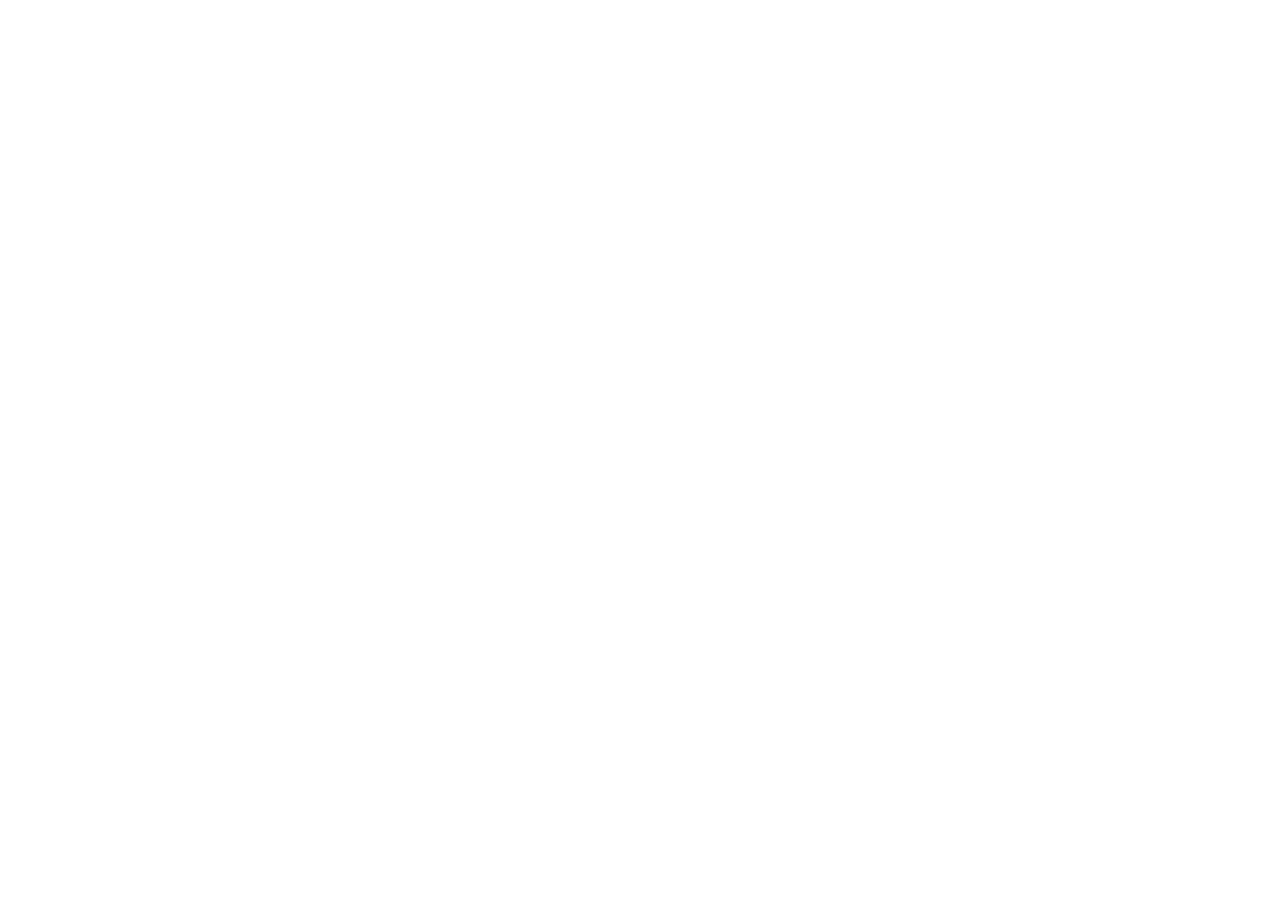
==== index.html @ 165d09b7 "firstCommit" ====
<!DOCTYPE html>
<html lang="en">
  <head>
    <meta charset="utf-8" />
    <meta
      name="viewport"
      content="width=device-width, initial-scale=1,
  maximum-scale=5"
    />

    <link rel="icon" href="devchallenges.png" />

    <link
      rel="shortcut icon"
      type="image/x-icon"
      href="https://devchallenges.io/"
    />

    <link
      href="https://fonts.googleapis.com/css2?family=Poppins:wght@400;500&display=swap"
      rel="stylesheet"
    />

    <title>Devchallenges</title>

    <style>
    
    </style>
  </head>
  <body>
   
  </body>
</html>
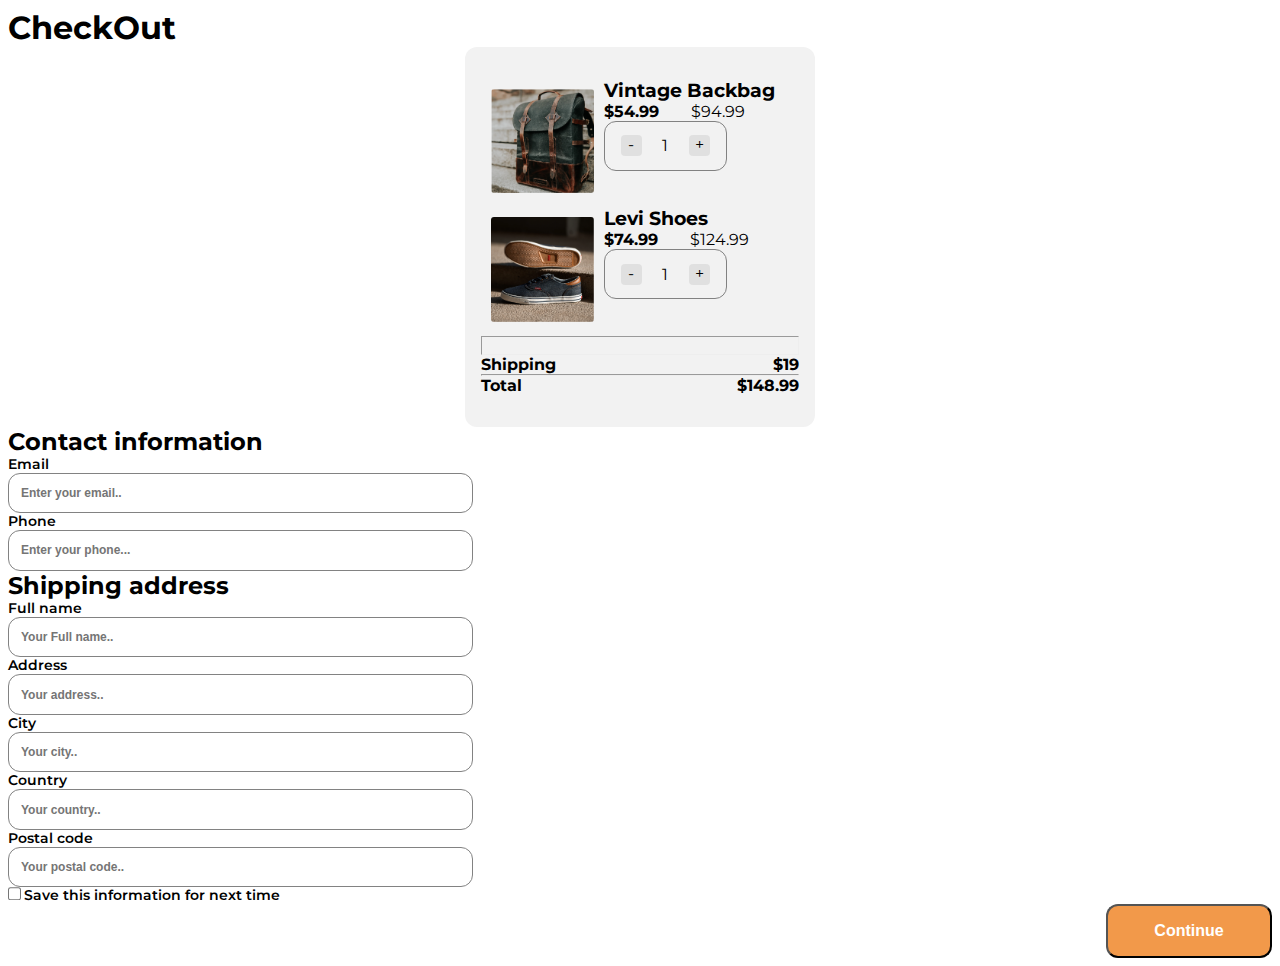
==== commit 0b12fa74: "mid" ====
--- a/index.html
+++ b/index.html
@@ -1,33 +1,266 @@
 <!DOCTYPE html>
 <html lang="en">
-  <head>
-    <meta charset="utf-8" />
-    <meta
-      name="viewport"
-      content="width=device-width, initial-scale=1,
-  maximum-scale=5"
-    />
-
-    <link rel="icon" href="devchallenges.png" />
-
-    <link
-      rel="shortcut icon"
-      type="image/x-icon"
-      href="https://devchallenges.io/"
-    />
-
-    <link
-      href="https://fonts.googleapis.com/css2?family=Poppins:wght@400;500&display=swap"
-      rel="stylesheet"
-    />
-
-    <title>Devchallenges</title>
-
-    <style>
+
+<head>
+  <meta charset="utf-8" />
+  <meta name="viewport" content="width=device-width, initial-scale=1,
+  maximum-scale=5" />
+
+  <link rel="icon" href="devchallenges.png" />
+
+  <link rel="shortcut icon" type="image/x-icon" href="https://devchallenges.io/" />
+
+  <link href="https://fonts.googleapis.com/css2?family=Poppins:wght@400;500&display=swap" rel="stylesheet" />
+  <script src="https://cdn.jsdelivr.net/npm/bootstrap@5.2.3/dist/js/bootstrap.min.js"
+    integrity="sha384-cuYeSxntonz0PPNlHhBs68uyIAVpIIOZZ5JqeqvYYIcEL727kskC66kF92t6Xl2V"
+    crossorigin="anonymous"></script>
+  <link rel="stylesheet" href="https://cdn.jsdelivr.net/npm/bootstrap@5.2.3/dist/css/bootstrap.min.css"
+    integrity="sha384-rbsA2VBKQhggwzxH7pPCaAqO46MgnOM80zW1RWuH61DGLwZJEdK2Kadq2F9CUG65" crossorigin="anonymous" />
+
+    <link rel="preconnect" href="https://fonts.googleapis.com">
+    <link rel="preconnect" href="https://fonts.gstatic.com" crossorigin>
+    <link href="https://fonts.googleapis.com/css2?family=Montserrat:ital,wght@0,100;0,200;0,300;0,400;0,500;0,600;0,700;0,800;0,900;1,100;1,200;1,300;1,400;1,500;1,600;1,700;1,800;1,900&display=swap" rel="stylesheet">
+  <title>Devchallenges</title>
+
+  <style>
+    * {
+      box-sizing: border-box;
+      margin: 0;
+      padding: 0;
+    }
+
+    body {
+      font-family: "Montserrat", sans-serif;
+      margin: 0.5rem;
+    }
+
+    .shoppingCart {
+      display: flex;
+      flex-direction: column;
+      max-width: 350px;
+      /* max-height: 489px; */
+      width: 100%;
+      margin-inline: auto;
+      background: #f2f2f2;
+      border-radius: 12px;
+
+      padding: 2rem 1rem;
+    }
+
+    .product {
+      display: inherit;
+    }
+
+    .img {
+      
+    }
     
-    </style>
-  </head>
-  <body>
-   
-  </body>
-</html>
+    .img img {
+      
+    
+      max-height: 124.32px;
+      border-radius: 13px;
+    
+     
+      padding:  10px;
+
+      /* width: 100%; */
+      
+    }
+    .prices {
+      display: flex;
+      gap: 2em;
+    }
+    .amount {
+      display: flex;
+      justify-content: space-between;
+      align-items: center;
+      width: 122.8px;
+      height: 49.86px;
+      padding: 0 1em ;
+      border: 1px solid #828282;
+      border-radius: 12px;
+    }
+    .op{
+      text-align: center;
+      width: 21px;
+      height: 21px;
+      background: #E0E0E0;
+      border-radius: 4px;
+    }
+
+    .bill {
+      display: grid;
+      grid-template-rows: repeat(2, 1fr);
+    }
+
+    .bill div{
+      display: flex;
+      justify-content: space-between;
+    }
+
+    .form {
+      display: flex;
+      flex-direction: column;
+    }
+
+    .formV {
+      display: flex;
+      flex-direction: column;
+    }
+
+    .inputText {
+      max-width:  465px;
+      max-height: 56px;
+      width: 100%;
+      height: 40.56px;
+      padding: 1em;
+      border: 1px solid #828282;
+      border-radius: 12px;
+
+      font-style: normal;
+      font-weight: 600;
+      font-size: 12px;
+      line-height: 15px;
+      color: #828282;
+    }
+
+    label {
+      font-style: normal;
+      font-weight: 600;
+      font-size: 14px;
+      line-height: 17px;
+      color: #000000;
+      transform: rotate(-0.02deg);
+    }
+
+    .checkB {
+      display: block;
+      font-style: normal;
+      font-weight: 600;
+      font-size: 12px;
+      line-height: 15px;
+      color: #4f4f4f;
+      transform: rotate(-0.02deg);
+    }
+
+    .submit {
+      float: right;
+      width: 166px;
+      height: 54px;
+
+      background: #f2994a;
+      border-radius: 12px;
+
+      font-style: normal;
+      font-weight: 600;
+      font-size: 16px;
+      line-height: 20px;
+
+      color: #ffffff;
+    }
+  </style>
+</head>
+
+<body>
+  <header>
+    <h1>CheckOut</h1>
+  </header>
+
+  <main>
+    <div class="shoppingCart">
+      <div class="product">
+        <div class="img"><img src="./photo1.png" alt="" /></div>
+        <div class="accountD">
+          <h3>Vintage Backbag</h3>
+          <div class="prices">
+            <strong class="descountPrice">$54.99</strong>
+            <p class="netPrice">$94.99</p>
+          </div>
+          <div class="amount">
+            <div class="op">-</div>
+            <div class="amnt">1</div>
+            <div class="op">+</div>
+          </div>
+        </div>
+      </div>
+      <div class="product">
+        <div class="img">
+          <img src="./photo2.png" alt="" />
+        </div>
+        <div class="accountD">
+          <h3>Levi Shoes</h3>
+          <div class="prices">
+            <strong class="descountPrice">$74.99</strong>
+            <p class="netPrice">$124.99</p>
+          </div>
+          <div class="amount">
+            <div class="op">-</div>
+            <div class="amnt">1</div>
+            <div class="op">+</div>
+          </div>
+        </div>
+      </div>
+      <div class="bill">
+        <hr>
+        <div>
+          <strong>Shipping</strong>
+          <strong>$19</strong>
+        </div>
+        <hr>
+        <div>
+          <strong>Total</strong>
+          <strong>$148.99</strong>
+        </div>
+      </div>
+    </div>
+
+    <div class="form">
+      <h2>Contact information</h2>
+
+      <form action="">
+        <p class="formV">
+          <label for="email">Email</label>
+          <input class="inputText" type="email" name="email" placeholder="Enter your email.." />
+        </p>
+
+        <p class="formV">
+          <label for="phoneNumber">Phone</label>
+          <input class="inputText" type="text" name="phoneNumber" placeholder="Enter your phone..." />
+        </p>
+
+        <h2>Shipping address</h2>
+        <p class="formV">
+          <label for="fullName">Full name</label><input class="inputText" type="text" name="fullName"
+            placeholder="Your Full name.." />
+        </p>
+        <p class="formV">
+          <label for="address">Address</label><input class="inputText" type="text" name="address"
+            placeholder="Your address.." />
+        </p>
+        <p class="formV">
+          <label for="city">City</label><input class="inputText" type="text" name="city" placeholder="Your city.." />
+        </p>
+        <p class="formV">
+          <label for="country">Country</label>
+          <input class="inputText" type="text" name="country" placeholder="Your country.." />
+        </p>
+        <p class="formV">
+          <label for="postal code">Postal code</label>
+          <input class="inputText" type="text" name="postal code" placeholder="Your postal code.." />
+        </p>
+
+        <p class="checkB">
+          <input type="checkbox" id="checkbox" name="checkbox" class="chekc" />
+          <label for="checkbox">Save this information for next time</label>
+        </p>
+
+        <button type="submit" class="submit">Continue</button>
+      </form>
+    </div>
+  </main>
+
+  <footer></footer>
+</body>
+
+</html>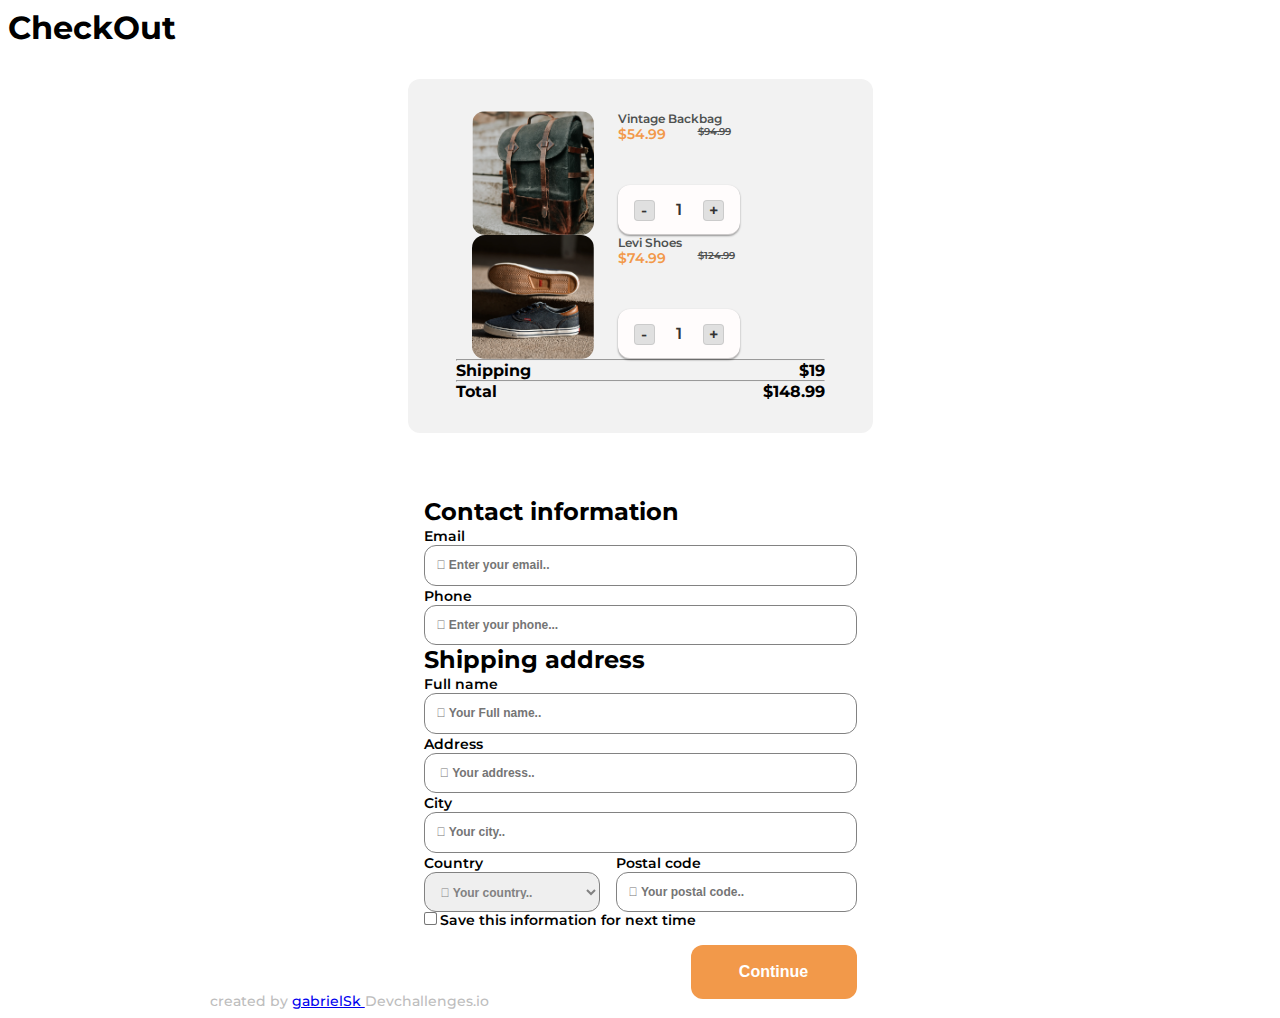
==== commit 87c45c34: "lastCommit" ====
--- a/index.html
+++ b/index.html
@@ -1,266 +1,529 @@
 <!DOCTYPE html>
 <html lang="en">
-
-<head>
-  <meta charset="utf-8" />
-  <meta name="viewport" content="width=device-width, initial-scale=1,
-  maximum-scale=5" />
-
-  <link rel="icon" href="devchallenges.png" />
-
-  <link rel="shortcut icon" type="image/x-icon" href="https://devchallenges.io/" />
-
-  <link href="https://fonts.googleapis.com/css2?family=Poppins:wght@400;500&display=swap" rel="stylesheet" />
-  <script src="https://cdn.jsdelivr.net/npm/bootstrap@5.2.3/dist/js/bootstrap.min.js"
-    integrity="sha384-cuYeSxntonz0PPNlHhBs68uyIAVpIIOZZ5JqeqvYYIcEL727kskC66kF92t6Xl2V"
-    crossorigin="anonymous"></script>
-  <link rel="stylesheet" href="https://cdn.jsdelivr.net/npm/bootstrap@5.2.3/dist/css/bootstrap.min.css"
-    integrity="sha384-rbsA2VBKQhggwzxH7pPCaAqO46MgnOM80zW1RWuH61DGLwZJEdK2Kadq2F9CUG65" crossorigin="anonymous" />
-
-    <link rel="preconnect" href="https://fonts.googleapis.com">
-    <link rel="preconnect" href="https://fonts.gstatic.com" crossorigin>
-    <link href="https://fonts.googleapis.com/css2?family=Montserrat:ital,wght@0,100;0,200;0,300;0,400;0,500;0,600;0,700;0,800;0,900;1,100;1,200;1,300;1,400;1,500;1,600;1,700;1,800;1,900&display=swap" rel="stylesheet">
-  <title>Devchallenges</title>
-
-  <style>
-    * {
-      box-sizing: border-box;
-      margin: 0;
-      padding: 0;
-    }
-
-    body {
-      font-family: "Montserrat", sans-serif;
-      margin: 0.5rem;
-    }
-
-    .shoppingCart {
-      display: flex;
-      flex-direction: column;
-      max-width: 350px;
-      /* max-height: 489px; */
-      width: 100%;
-      margin-inline: auto;
-      background: #f2f2f2;
-      border-radius: 12px;
-
-      padding: 2rem 1rem;
-    }
-
-    .product {
-      display: inherit;
-    }
-
-    .img {
-      
-    }
-    
-    .img img {
-      
-    
-      max-height: 124.32px;
-      border-radius: 13px;
-    
-     
-      padding:  10px;
-
-      /* width: 100%; */
-      
-    }
-    .prices {
-      display: flex;
-      gap: 2em;
-    }
-    .amount {
-      display: flex;
-      justify-content: space-between;
-      align-items: center;
-      width: 122.8px;
-      height: 49.86px;
-      padding: 0 1em ;
-      border: 1px solid #828282;
-      border-radius: 12px;
-    }
-    .op{
-      text-align: center;
-      width: 21px;
-      height: 21px;
-      background: #E0E0E0;
-      border-radius: 4px;
-    }
-
-    .bill {
-      display: grid;
-      grid-template-rows: repeat(2, 1fr);
-    }
-
-    .bill div{
-      display: flex;
-      justify-content: space-between;
-    }
-
-    .form {
-      display: flex;
-      flex-direction: column;
-    }
-
-    .formV {
-      display: flex;
-      flex-direction: column;
-    }
-
-    .inputText {
-      max-width:  465px;
-      max-height: 56px;
-      width: 100%;
-      height: 40.56px;
-      padding: 1em;
-      border: 1px solid #828282;
-      border-radius: 12px;
-
-      font-style: normal;
-      font-weight: 600;
-      font-size: 12px;
-      line-height: 15px;
-      color: #828282;
-    }
-
-    label {
-      font-style: normal;
-      font-weight: 600;
-      font-size: 14px;
-      line-height: 17px;
-      color: #000000;
-      transform: rotate(-0.02deg);
-    }
-
-    .checkB {
-      display: block;
-      font-style: normal;
-      font-weight: 600;
-      font-size: 12px;
-      line-height: 15px;
-      color: #4f4f4f;
-      transform: rotate(-0.02deg);
-    }
-
-    .submit {
-      float: right;
-      width: 166px;
-      height: 54px;
-
-      background: #f2994a;
-      border-radius: 12px;
-
-      font-style: normal;
-      font-weight: 600;
-      font-size: 16px;
-      line-height: 20px;
-
-      color: #ffffff;
-    }
-  </style>
-</head>
-
-<body>
-  <header>
-    <h1>CheckOut</h1>
-  </header>
-
-  <main>
-    <div class="shoppingCart">
-      <div class="product">
-        <div class="img"><img src="./photo1.png" alt="" /></div>
-        <div class="accountD">
-          <h3>Vintage Backbag</h3>
-          <div class="prices">
-            <strong class="descountPrice">$54.99</strong>
-            <p class="netPrice">$94.99</p>
-          </div>
-          <div class="amount">
-            <div class="op">-</div>
-            <div class="amnt">1</div>
-            <div class="op">+</div>
+  <head>
+    <meta charset="utf-8" />
+    <meta
+      name="viewport"
+      content="width=device-width, initial-scale=1,
+  maximum-scale=5"
+    />
+
+    <link rel="icon" href="devchallenges.png" />
+
+    <link
+      rel="shortcut icon"
+      type="image/x-icon"
+      href="https://devchallenges.io/"
+    />
+    <link
+      rel="stylesheet"
+      href="https://cdnjs.cloudflare.com/ajax/libs/font-awesome/6.3.0/css/all.min.css"
+      integrity="sha512-SzlrxWUlpfuzQ+pcUCosxcglQRNAq/DZjVsC0lE40xsADsfeQoEypE+enwcOiGjk/bSuGGKHEyjSoQ1zVisanQ=="
+      crossorigin="anonymous"
+      referrerpolicy="no-referrer"
+    />
+    <link
+      href="https://fonts.googleapis.com/css2?family=Poppins:wght@400;500&display=swap"
+      rel="stylesheet"
+    />
+    <script
+      src="https://cdn.jsdelivr.net/npm/bootstrap@5.2.3/dist/js/bootstrap.min.js"
+      integrity="sha384-cuYeSxntonz0PPNlHhBs68uyIAVpIIOZZ5JqeqvYYIcEL727kskC66kF92t6Xl2V"
+      crossorigin="anonymous"
+    ></script>
+    <link
+      rel="stylesheet"
+      href="https://cdn.jsdelivr.net/npm/bootstrap@5.2.3/dist/css/bootstrap.min.css"
+      integrity="sha384-rbsA2VBKQhggwzxH7pPCaAqO46MgnOM80zW1RWuH61DGLwZJEdK2Kadq2F9CUG65"
+      crossorigin="anonymous"
+    />
+
+    <link rel="preconnect" href="https://fonts.googleapis.com" />
+    <link rel="preconnect" href="https://fonts.gstatic.com" crossorigin />
+    <link
+      href="https://fonts.googleapis.com/css2?family=Montserrat:ital,wght@0,100;0,200;0,300;0,400;0,500;0,600;0,700;0,800;0,900;1,100;1,200;1,300;1,400;1,500;1,600;1,700;1,800;1,900&display=swap"
+      rel="stylesheet"
+    />
+
+    <script>
+      window.addEventListener("load", function () {
+        // SHOPPING CART LOGIC
+        let subtraction = document.getElementsByClassName("oSub");
+        let amount = document.getElementsByClassName("Amnt");
+        let addition = document.getElementsByClassName("oPlus");
+        let discountTotal = document.getElementsByClassName("discountPrice");
+        let discountPrice0 = clearValue(discountTotal[0]);
+        let discountPrice1 = clearValue(discountTotal[1]);
+        let netTotal = document.getElementsByClassName("netPrice");
+        let netPrice0 = clearValue(netTotal[0]);
+        let netPrice1 = clearValue(netTotal[1]);
+
+        let total = document.getElementById("total");
+
+        // CLEAR $ SIMBOL
+        function clearValue($value) {
+          return parseFloat($value.innerHTML.substring(1));
+        }
+
+        // OPERATIONS ITEM 1
+        subtraction[0].addEventListener("click", () => {
+          let amt = parseInt(amount[0].innerHTML);
+
+          if (amt > 1) {
+            amt -= 1;
+            amount[0].innerHTML = amt;
+
+            let dTotal = clearValue(discountTotal[0]) - discountPrice0;
+            discountTotal[0].innerHTML = `$${dTotal.toFixed(2)}`;
+
+            let nTotal = clearValue(netTotal[0]) - netPrice0;
+            netTotal[0].innerHTML = `$${nTotal.toFixed(2)}`;
+
+            ttl = clearValue(total) - netPrice0;
+            total.innerHTML = `$${ttl.toFixed(2)}`;
+          }
+        });
+
+        addition[0].addEventListener("click", () => {
+          let amt = parseInt(amount[0].innerHTML);
+          amt += 1;
+          amount[0].innerHTML = amt;
+          let dTotal = clearValue(discountTotal[0]) + discountPrice0;
+          discountTotal[0].innerHTML = `$${dTotal.toFixed(2)}`;
+
+          let nTotal = clearValue(netTotal[0]) + netPrice0;
+          netTotal[0].innerHTML = `$${nTotal.toFixed(2)}`;
+
+          ttl = clearValue(total) + netPrice0;
+          total.innerHTML = `$${ttl.toFixed(2)}`;
+        });
+
+        // OPERATIONS ITEM 2
+        subtraction[1].addEventListener("click", () => {
+          let amt = parseInt(amount[1].innerHTML);
+
+          if (amt > 1) {
+            amt -= 1;
+            amount[1].innerHTML = amt;
+            let dTotal = clearValue(discountTotal[1]) - discountPrice1;
+            discountTotal[1].innerHTML = `$${dTotal.toFixed(2)}`;
+
+            let nTotal = clearValue(netTotal[1]) - netPrice1;
+            netTotal[1].innerHTML = `$${nTotal.toFixed(2)}`;
+
+            ttl = clearValue(total) - netPrice1;
+            total.innerHTML = `$${ttl.toFixed(2)}`;
+          }
+          console.log(amt);
+        });
+
+        addition[1].addEventListener("click", () => {
+          let amt = parseInt(amount[1].innerHTML);
+          amt += 1;
+          amount[1].innerHTML = amt;
+          let dTotal = clearValue(discountTotal[1]) + discountPrice1;
+          discountTotal[1].innerHTML = `$${dTotal.toFixed(2)}`;
+
+          let nTotal = clearValue(netTotal[1]) + netPrice1;
+          netTotal[1].innerHTML = `$${nTotal.toFixed(2)}`;
+
+          ttl = clearValue(total) + netPrice1;
+          total.innerHTML = `$${ttl.toFixed(2)}`;
+
+          console.log(amt);
+        });
+
+        // END SHOPPING CART LOGIC
+
+        // SUBMIT ALERT
+        document.querySelector("form").addEventListener('submit', function (event) {
+          alert("succes")
+          event.preventDefault();
+        })
+
+      });
+    </script>
+
+    <title>Checkout Page</title>
+
+    <style>
+      * {
+        box-sizing: border-box;
+        margin: 0;
+        padding: 0;
+      }
+
+      body {
+        font-family: "Montserrat", sans-serif, fontawesome;
+        margin: 0.5rem;
+      }
+      main {
+        text-align: center;
+      }
+
+      .shoppingCart {
+        text-align: left;
+        max-width: 465px;
+        height: 100%;
+        margin-inline: auto;
+        background: #f2f2f2;
+        border-radius: 12px;
+        margin: 2rem auto;
+        padding: 2em 3em;
+      }
+      .product {
+        display: flex;
+      }
+      .img {
+        max-width: 162px;
+        max-height: 124px;
+        padding: 0 1em;
+      }
+      img {
+        border-radius: 13px;
+        height: 100%;
+      }
+      .accountD h3 {
+        font-style: normal;
+        font-weight: 600;
+        font-size: 12px;
+        line-height: 15px;
+
+        color: #4e5150;
+      }
+      .accountD {
+        display: flex;
+        flex-direction: column;
+        justify-content: space-between;
+      }
+
+      .prices {
+        display: flex;
+        gap: 2em;
+      }
+
+      .discountPrice {
+        font-style: normal;
+        font-weight: 600;
+        font-size: 14px;
+        line-height: 17px;
+
+        color: #f2994a;
+      }
+
+      .netPrice {
+        font-style: normal;
+        font-weight: 600;
+        font-size: 10px;
+        line-height: 12px;
+        text-decoration-line: line-through;
+
+        color: #4e5150;
+      }
+
+      .amount {
+        display: flex;
+        justify-content: space-between;
+        align-items: center;
+        width: 122.8px;
+        height: 49.86px;
+        padding: 0 1em;
+
+        border-radius: 12px;
+        background-color: #fffcfc;
+        box-shadow: rgba(0, 0, 0, 0.4) 0px 1px 2px,
+        
+          rgba(0, 0, 0, 0.2) 0px -1px 0px inset;
+
+        font-style: normal;
+        font-weight: 600;
+        font-size: 16px;
+        line-height: 20px;
+        color: #333333;
+      }
+
+      .oPlus,
+      .oSub {
+        user-select: none;
+        text-align: center;
+        width: 21px;
+        height: 21px;
+        background: #e0e0e0;
+        border: 1px solid rgba(0, 0, 0, 0.089);
+
+        border-radius: 4px;
+        cursor: pointer;
+      }
+
+      .bill div {
+        display: flex;
+        justify-content: space-between;
+      }
+
+      .form {
+        margin: 2rem auto;
+        padding: 2em 1em;
+        text-align: left;
+        max-width: 465px;
+      }
+
+      .formV {
+        width: 100%;
+      }
+
+      .formV:nth-child(7) {
+        display: flex;
+        gap: 1em;
+       
+      }
+
+      .inputText:invalid:required{
+        border: 1px solid #828282;
+       
+      }
+
+      .inputText:valid{
+        border: 3px solid #497445;
+      }
+      .inputText {
+        max-height: 56px;
+        width: 100%;
+        height: 40.56px;
+        padding: 1em;
+        border-radius: 12px;
+        font-style: normal;
+        font-weight: 600;
+        font-size: 12px;
+        line-height: 15px;
+        color: #828282;
+      }
+
+      label {
+        font-style: normal;
+        font-weight: 600;
+        font-size: 14px;
+        line-height: 17px;
+        color: #000000;
+        transform: rotate(-0.02deg);
+      }
+
+      .checkB {
+        display: block;
+        font-style: normal;
+        font-weight: 600;
+        font-size: 12px;
+        line-height: 15px;
+        color: #4f4f4f;
+        transform: rotate(-0.02deg);
+      }
+
+      #submit {
+        float: right;
+        width: 166px;
+        height: 54px;
+        margin-top: 1em;
+        background: #f2994a;
+        border: none;
+        border-radius: 12px;
+        font-style: normal;
+        font-weight: 600;
+        font-size: 16px;
+        line-height: 20px;
+        color: #ffffff;
+      }
+      .footer {
+        margin-top: 300px;
+        height: 30px;
+        width: 100%;
+      }
+      .cp {
+        font-family: "Montserrat", sans-serif;
+        font-style: normal;
+        font-weight: 500;
+        font-size: 14px;
+        line-height: 17px;
+        text-align: center;
+        color: #bdbdbd;
+      }
+      .footer a {
+        text-decoration: none;
+        color: #bdbdbd;
+      }
+
+      @media screen and (min-width: 767px) {
+        main {
+          flex-direction: row-reverse;
+        }
+      }
+    </style>
+  </head>
+
+  <body>
+    <header class="row">
+      <h1 class="ms-3">CheckOut</h1>
+    </header>
+
+    <main class="row">
+      <div class="shoppingCart col-md-6">
+        <div class="product mb-4">
+          <div class="img">
+            <img src="./photo1.png" alt="" />
+          </div>
+          <div class="accountD">
+            <div>
+              <h3 class="mb-3">Vintage Backbag</h3>
+              <div class="prices">
+                <strong class="discountPrice">$54.99</strong>
+                <p class="netPrice">$94.99</p>
+              </div>
+            </div>
+            <div class="amount">
+              <div class="oSub">-</div>
+              <div class="Amnt">1</div>
+              <div class="oPlus">+</div>
+            </div>
+          </div>
+        </div>
+        <div class="product">
+          <div class="img">
+            <img src="./photo2.png" alt="" />
+          </div>
+          <div class="accountD">
+            <div>
+              <h3 class="mb-3">Levi Shoes</h3>
+              <div class="prices">
+                <strong class="discountPrice">$74.99</strong>
+                <p class="netPrice">$124.99</p>
+              </div>
+            </div>
+
+            <div class="amount">
+              <div class="oSub">-</div>
+              <div class="Amnt">1</div>
+              <div class="oPlus">+</div>
+            </div>
+          </div>
+        </div>
+        <div class="bill mt-5">
+          <hr />
+          <div>
+            <strong>Shipping</strong>
+            <strong>$19</strong>
+          </div>
+          <hr />
+          <div>
+            <strong>Total</strong>
+            <strong id="total" class="total">$148.99</strong>
           </div>
         </div>
       </div>
-      <div class="product">
-        <div class="img">
-          <img src="./photo2.png" alt="" />
-        </div>
-        <div class="accountD">
-          <h3>Levi Shoes</h3>
-          <div class="prices">
-            <strong class="descountPrice">$74.99</strong>
-            <p class="netPrice">$124.99</p>
-          </div>
-          <div class="amount">
-            <div class="op">-</div>
-            <div class="amnt">1</div>
-            <div class="op">+</div>
-          </div>
-        </div>
+
+      <div class="form col-md-6">
+        <h2 class="mb-3">Contact information</h2>
+
+        <form action="">
+          <p class="formV">
+            <label class="mb-2" for="email">Email</label>
+            <input
+              class="inputText"
+              type="email"
+              name="email"
+              required
+              placeholder="&#xf0e0; Enter your email.."
+            />
+          </p>
+
+          <p class="formV">
+            <label class="mb-2" for="phoneNumber">Phone</label>
+            <input
+              class="inputText"
+              type="text"
+              name="phoneNumber"
+              pattern="^[0-9]{5,15}$"
+              required
+              placeholder="&#xf095; Enter your phone..."
+            />
+          </p>
+
+          <h2 class="mb-3 mt-5">Shipping address</h2>
+
+          <p class="formV">
+            <label class="mb-2" for="fullName">Full name</label
+            ><input
+              class="inputText"
+              type="text"
+              required
+              name="fullName"
+              pattern="^[a-z]{3,20}$"
+              placeholder="&#xf007; Your Full name.."
+            />
+          </p>
+          <p class="formV">
+            <label class="mb-2" for="address">Address</label
+            ><input
+              class="inputText"
+              type="text"
+              name="address"
+              pattern="^[a-z0-9]{3,30}$"
+              required
+              placeholder=" &#xf015; Your address.."
+            />
+          </p>
+          <p class="formV">
+            <label class="mb-2" for="city">City</label
+            ><input
+              class="inputText"
+              type="text"
+              name="city"
+              pattern="^[a-z]{3,30}$"
+              required
+              placeholder="&#xf64f; Your city.."
+            />
+          </p>
+          <div class="formV">
+            <p>
+              <label class="mb-2" for="country">Country</label>
+              <select class="inputText" name="country" required>
+                <option value="">&#xf64f; Your country..</option>
+                <option value="arg">Argentina</option>
+                <option value="bra">Brasil</option>
+                <option value="bol">Bolivia</option>
+              </select>
+            </p>
+            <p>
+              <label class="mb-2" for="postal code">Postal code</label>
+              <input
+                class="inputText"
+                type="text"
+                name="postal code"
+                pattern="^[0-9]{2,10}$"
+                required
+                placeholder="&#xf674; Your postal code.."
+              />
+            </p>
+          </div>
+
+          <p class="checkB">
+            <input
+              class="mb-2"
+              type="checkbox"
+              id="checkbox"
+              name="checkbox"
+              class="chekc"
+            />
+            <label for="checkbox">Save this information for next time</label>
+          </p>
+
+          <button type="submit" id="submit">Continue</button>
+        </form>
       </div>
-      <div class="bill">
-        <hr>
-        <div>
-          <strong>Shipping</strong>
-          <strong>$19</strong>
-        </div>
-        <hr>
-        <div>
-          <strong>Total</strong>
-          <strong>$148.99</strong>
-        </div>
-      </div>
-    </div>
-
-    <div class="form">
-      <h2>Contact information</h2>
-
-      <form action="">
-        <p class="formV">
-          <label for="email">Email</label>
-          <input class="inputText" type="email" name="email" placeholder="Enter your email.." />
-        </p>
-
-        <p class="formV">
-          <label for="phoneNumber">Phone</label>
-          <input class="inputText" type="text" name="phoneNumber" placeholder="Enter your phone..." />
-        </p>
-
-        <h2>Shipping address</h2>
-        <p class="formV">
-          <label for="fullName">Full name</label><input class="inputText" type="text" name="fullName"
-            placeholder="Your Full name.." />
-        </p>
-        <p class="formV">
-          <label for="address">Address</label><input class="inputText" type="text" name="address"
-            placeholder="Your address.." />
-        </p>
-        <p class="formV">
-          <label for="city">City</label><input class="inputText" type="text" name="city" placeholder="Your city.." />
-        </p>
-        <p class="formV">
-          <label for="country">Country</label>
-          <input class="inputText" type="text" name="country" placeholder="Your country.." />
-        </p>
-        <p class="formV">
-          <label for="postal code">Postal code</label>
-          <input class="inputText" type="text" name="postal code" placeholder="Your postal code.." />
-        </p>
-
-        <p class="checkB">
-          <input type="checkbox" id="checkbox" name="checkbox" class="chekc" />
-          <label for="checkbox">Save this information for next time</label>
-        </p>
-
-        <button type="submit" class="submit">Continue</button>
-      </form>
-    </div>
-  </main>
-
-  <footer></footer>
-</body>
-
-</html>+    </main>
+
+    <footer class="row">
+      <p class="cp">
+        created by
+        <a href="https://github.com/gabiMaglia">gabrielSk </a>Devchallenges.io
+      </p>
+    </footer>
+  </body>
+</html>
